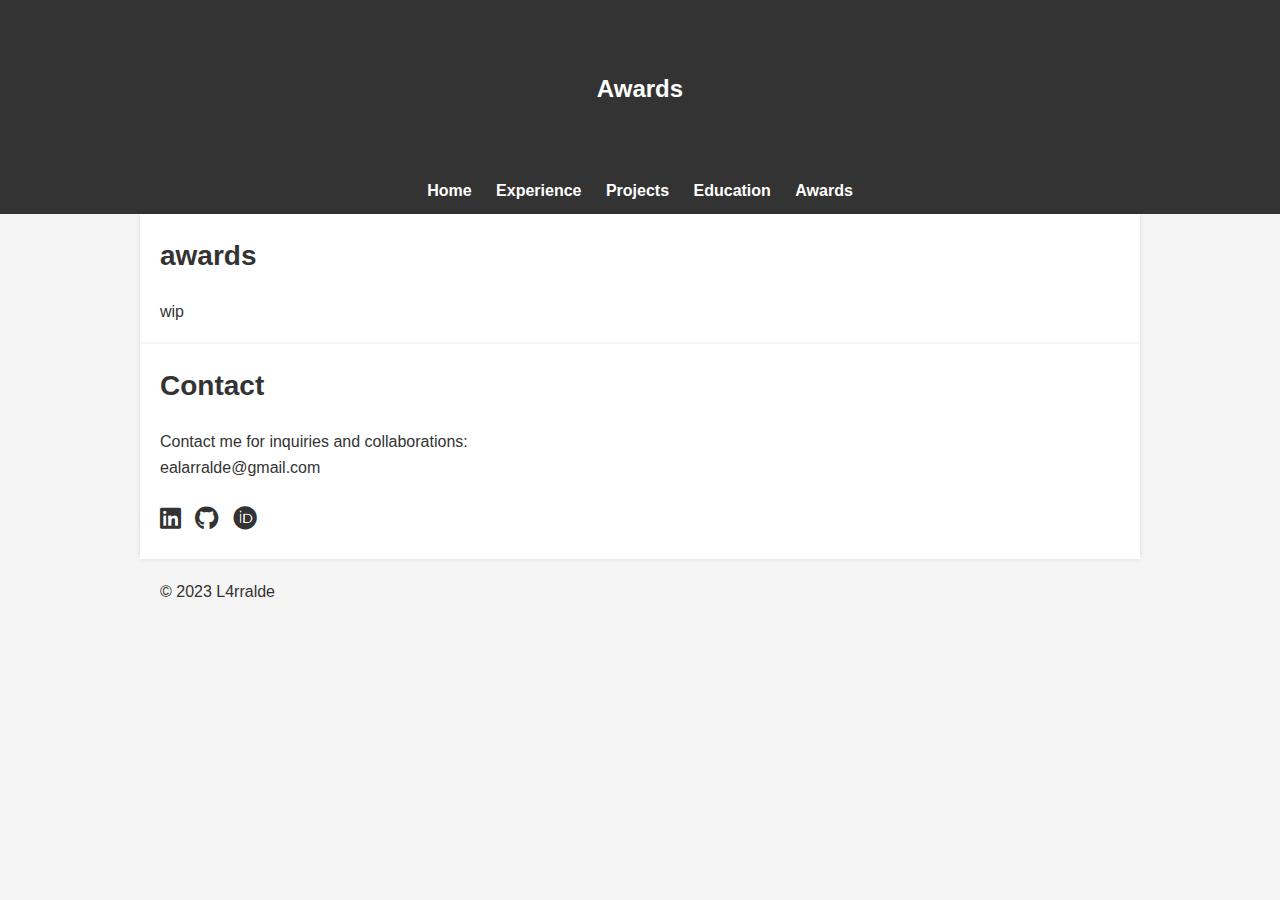
==== awards.html @ 3cc95f08 "Starting update of portfolio" ====
<!DOCTYPE html>
<html lang="en">
<head>
    <meta charset="UTF-8">
    <meta name="viewport" content="width=device-width, initial-scale=1.0">
    <title>Your Name - Portfolio</title>
    <link rel="stylesheet" href="css/style.css">
	<link rel="stylesheet" href="https://cdnjs.cloudflare.com/ajax/libs/font-awesome/5.15.3/css/all.min.css">
</head>
<body>
    <!-- Navigation and Header Section -->
    <header>
        <div class="container">
            <h2>Awards</h2>
        </div>
    </header>
    <nav class="navbar">
		<div class="nav-container">
			<ul>
				<li><a href="index.html">Home</a></li>
                <li><a href="experience.html">Experience</a></li>
				<li><a href="projects.html">Projects</a></li>
				<li><a href="education.html">Education</a></li>
				<li><a href="awards.html">Awards</a></li>
			</ul>
		</div>
	</nav>

    <section id="awards" class="container">
        <h2>awards</h2>
        <p>wip</p>
    </section>

    <section id="contact" class="container">
        <h2>Contact</h2>
        <p>Contact me for inquiries and collaborations:</p>
		<p>ealarralde@gmail.com</p>

        <!-- Social Media Links -->
        <div class="social-media">
            <a href="https://www.linkedin.com/in/emmanuel-l-949856129/" target="_blank"><i class="fab fa-linkedin"></i></a>
            <a href="https://github.com/L4rralde" target="_blank"><i class="fab fa-github"></i></a>
			<a href="https://orcid.org/0009-0009-0938-3603" target="_blank"><i class="fab fa-orcid"></i></a>
            <!-- Add more social media icons and links as needed -->
        </div>
    </section>
    <footer>
        <div class="container">
            <p>&copy; 2023 L4rralde</p>
        </div>
    </footer>
</body>
</html>
---- css/style.css ----
/* Reset some default styles */
body, h1, h2, h3, p, ul, li {
    margin: 0;
    padding: 0;
}

/* Basic styling */
body {
    font-family: Arial, sans-serif;
    background-color: #f5f5f5;
    color: #333;
    line-height: 1.6;
}

.container {
    max-width: 960px;
    margin: 0 auto;
    padding: 20px;
}

.navbar {
    background-color: #333;
    color: #fff;
    text-align: center;
}

.nav-container {
    max-width: 960px;
    margin: 0 auto;
    padding: 10px 0;
}

.navbar ul {
    list-style: none;
}

.navbar ul li {
    display: inline;
    margin-right: 20px;
}

.navbar ul li:last-child {
    margin-right: 0;
}

.navbar a {
    text-decoration: none;
    color: #fff;
    font-weight: bold;
}

.navbar a:hover {
    color: #ffcc00; /* Change the color on hover */
}

header {
    background-color: #333;
    color: #fff;
    text-align: center;
    padding: 40px 0;
}

header h1 {
    font-size: 36px;
}

header h2 {
    font-size: 24px;
    margin-top: 10px;
}

section {
    background-color: #fff;
    padding: 40px;
    margin: 20px 0;
    box-shadow: 0 0 5px rgba(0, 0, 0, 0.1);
}

section h2 {
    font-size: 28px;
    margin-bottom: 20px;
}

section p {
    font-size: 16px;
    line-height: 1.6;
}

.portfolio-item {
    margin-bottom: 40px;
}

.portfolio-item img {
    max-width: 100%;
    height: auto;
}

.social-media {
    margin-top: 20px;
}

.social-media a {
    font-size: 24px;
    margin-right: 10px;
    text-decoration: none;
    color: #333;
}

.social-media a:hover {
    color: #0077B5; /* Change the color on hover (e.g., for LinkedIn) */
}
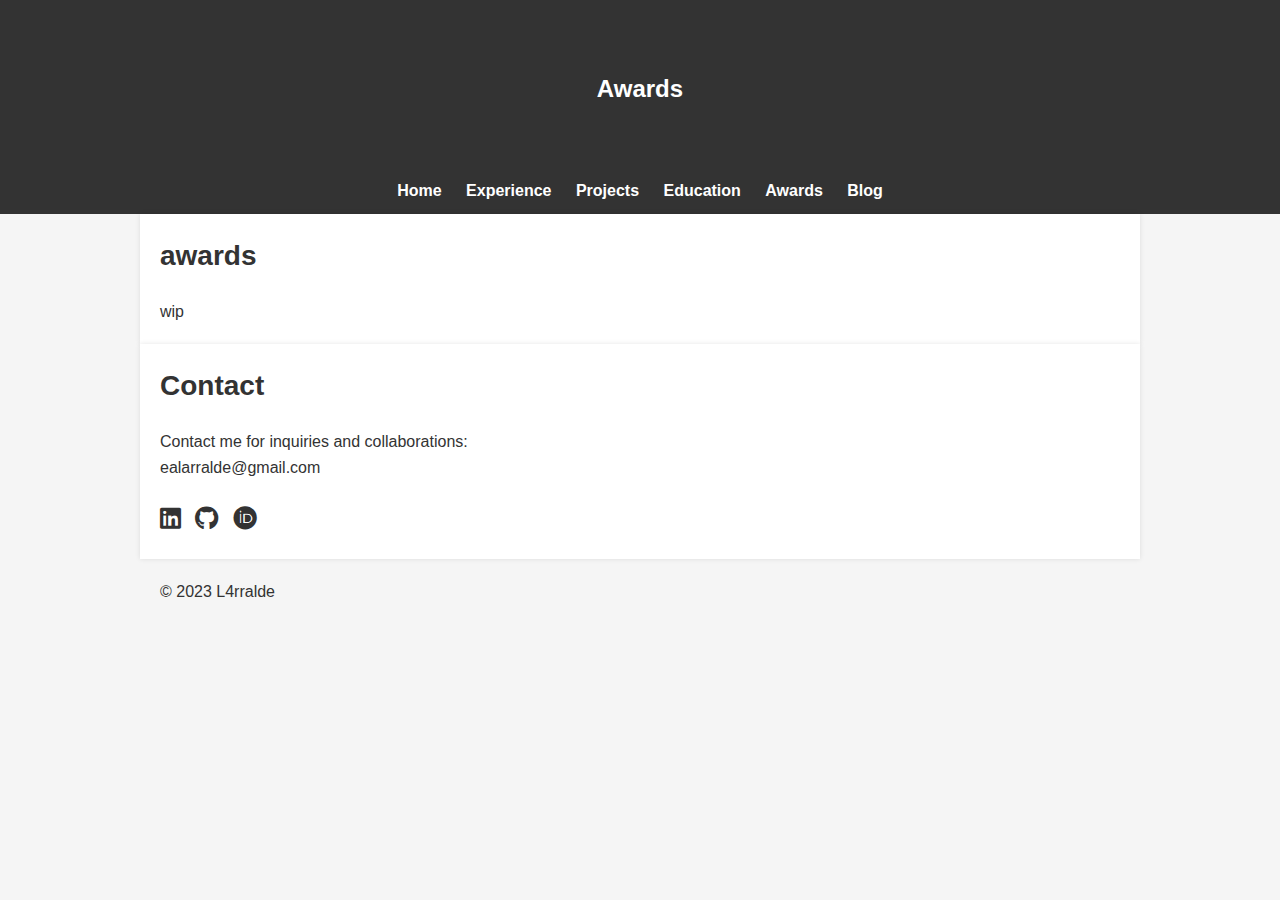
==== commit 662e4129: "sep 10th checkpoint" ====
--- a/awards.html
+++ b/awards.html
@@ -3,7 +3,7 @@
 <head>
     <meta charset="UTF-8">
     <meta name="viewport" content="width=device-width, initial-scale=1.0">
-    <title>Your Name - Portfolio</title>
+    <title>Emmanuel Larralde</title>
     <link rel="stylesheet" href="css/style.css">
 	<link rel="stylesheet" href="https://cdnjs.cloudflare.com/ajax/libs/font-awesome/5.15.3/css/all.min.css">
 </head>
@@ -22,6 +22,7 @@
 				<li><a href="projects.html">Projects</a></li>
 				<li><a href="education.html">Education</a></li>
 				<li><a href="awards.html">Awards</a></li>
+                <li><a href="blog.html">Blog</a></li>
 			</ul>
 		</div>
 	</nav>
--- a/css/style.css
+++ b/css/style.css
@@ -108,4 +108,17 @@
 
 .social-media a:hover {
     color: #0077B5; /* Change the color on hover (e.g., for LinkedIn) */
+}
+
+.fig {
+    display: block;
+    margin-left: auto;
+    margin-right: auto;
+    width: 40%;
+}
+
+.video-container {
+    display: flex;
+    justify-content: center;
+    align-items: center;
 }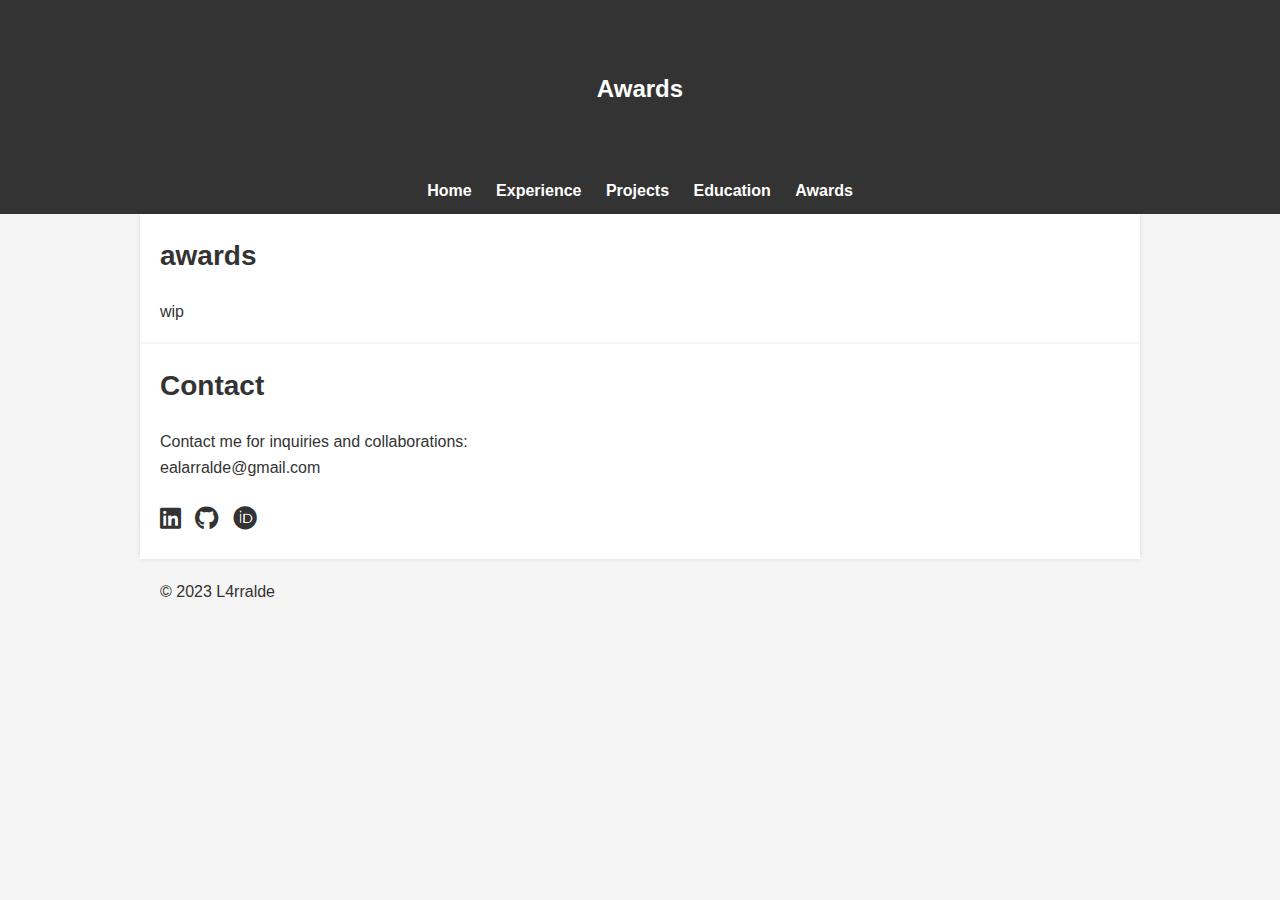
==== commit ec4c2380: "Removing blog" ====
--- a/awards.html
+++ b/awards.html
@@ -22,7 +22,6 @@
 				<li><a href="projects.html">Projects</a></li>
 				<li><a href="education.html">Education</a></li>
 				<li><a href="awards.html">Awards</a></li>
-                <li><a href="blog.html">Blog</a></li>
 			</ul>
 		</div>
 	</nav>
--- a/css/style.css
+++ b/css/style.css
@@ -117,6 +117,13 @@
     width: 40%;
 }
 
+.large_fig {
+    display: block;
+    margin-left: auto;
+    margin-right: auto;
+    width: 70%;
+}
+
 .video-container {
     display: flex;
     justify-content: center;
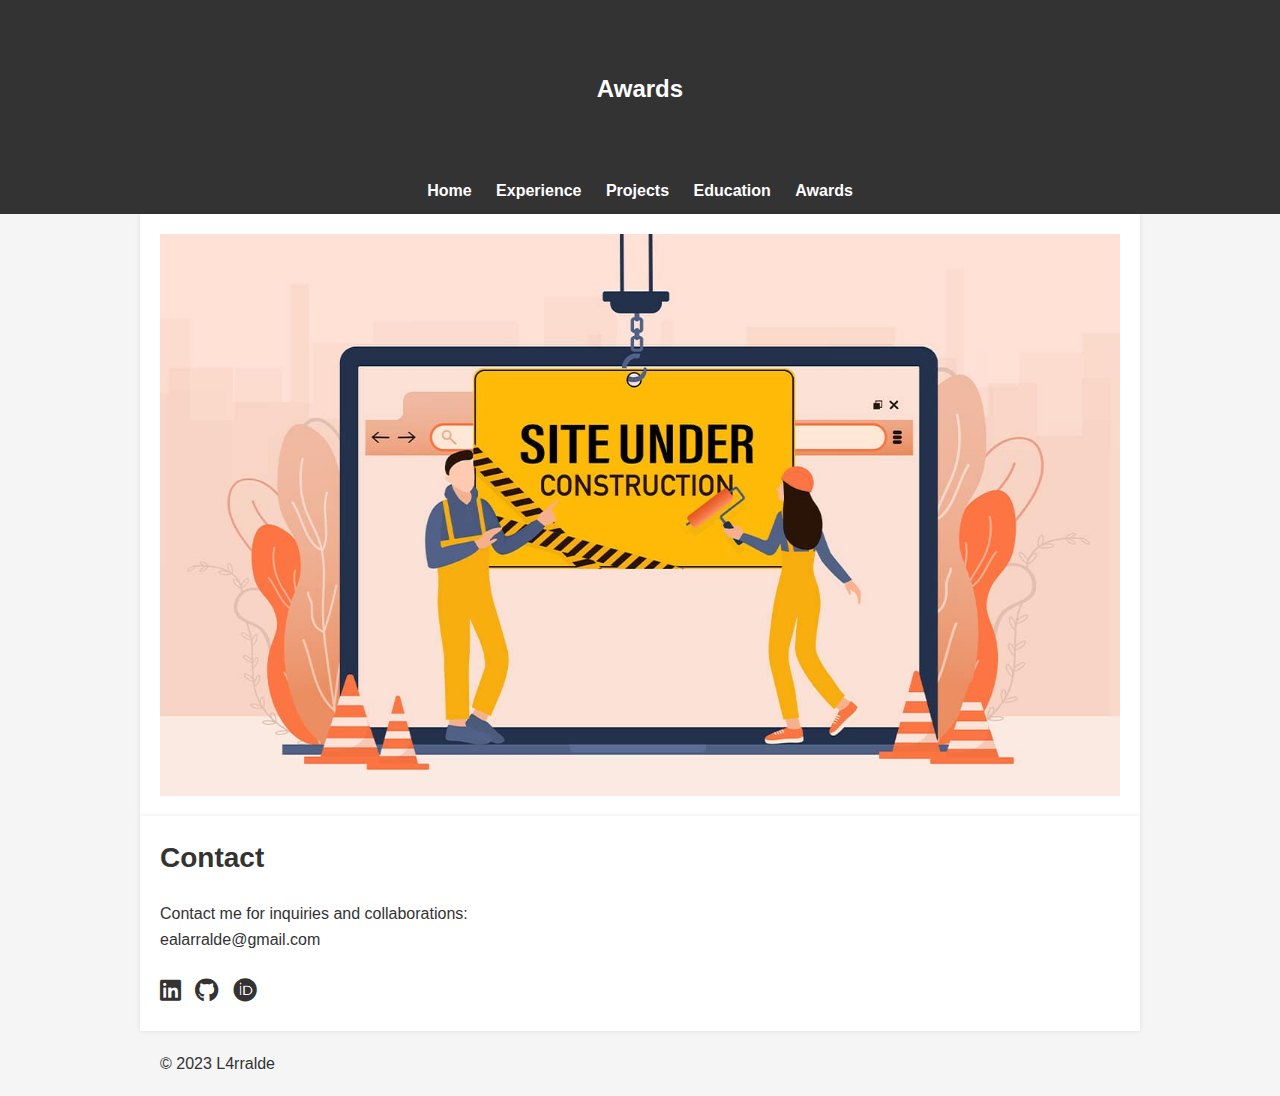
==== commit b13b8492: "Replaced WIP with images" ====
--- a/awards.html
+++ b/awards.html
@@ -26,10 +26,16 @@
 		</div>
 	</nav>
 
+    <section id="coming_soon" class="container">
+        <img src="images/coming_soon.jpg" alt="coming_soon" class="block_img">
+    </section>
+
+    <!--
     <section id="awards" class="container">
         <h2>awards</h2>
         <p>wip</p>
     </section>
+    -->
 
     <section id="contact" class="container">
         <h2>Contact</h2>
--- a/css/style.css
+++ b/css/style.css
@@ -124,6 +124,13 @@
     width: 70%;
 }
 
+.block_img {
+    display: block;
+    margin-left: auto;
+    margin-right: auto;
+    width: 100%;
+}
+
 .video-container {
     display: flex;
     justify-content: center;
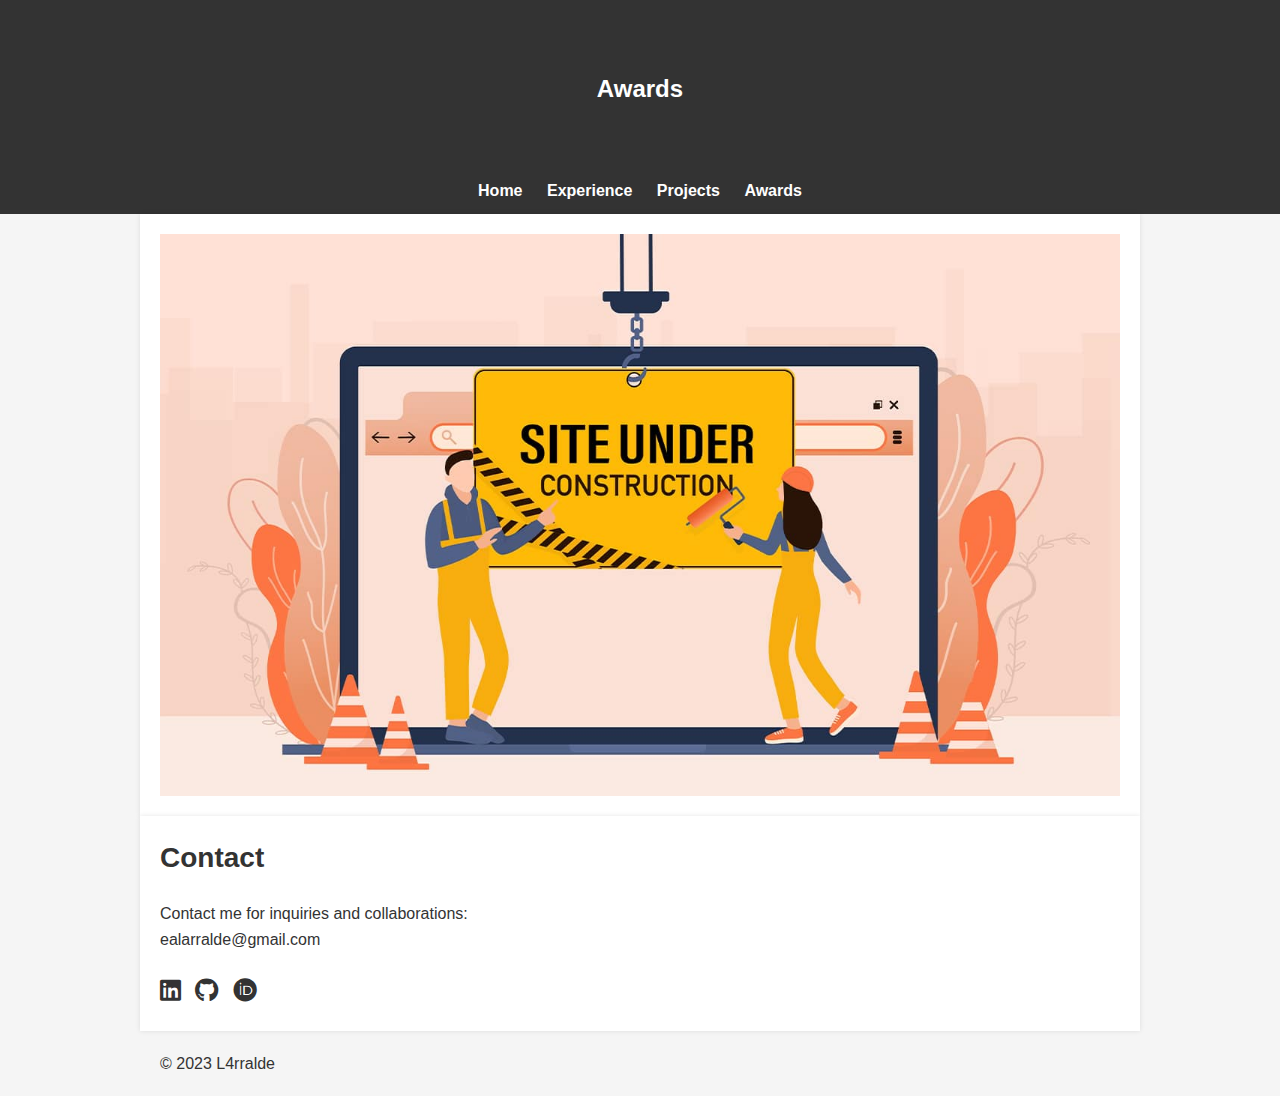
==== commit 3d6f437c: "Hiding education page" ====
--- a/awards.html
+++ b/awards.html
@@ -20,7 +20,9 @@
 				<li><a href="index.html">Home</a></li>
                 <li><a href="experience.html">Experience</a></li>
 				<li><a href="projects.html">Projects</a></li>
+                <!--
 				<li><a href="education.html">Education</a></li>
+                -->
 				<li><a href="awards.html">Awards</a></li>
 			</ul>
 		</div>
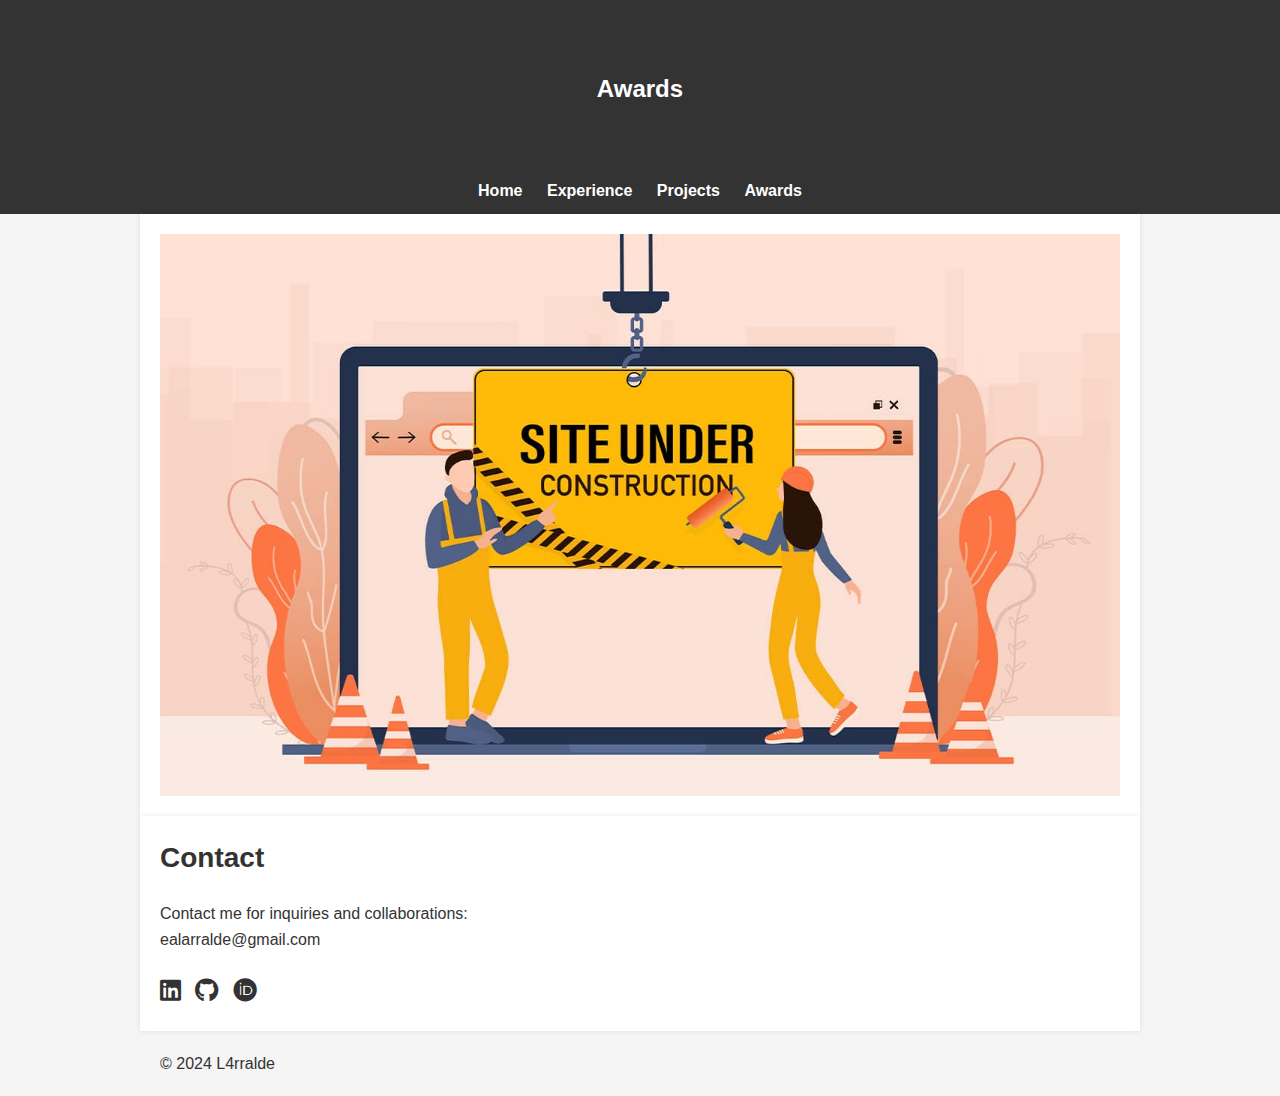
==== commit 437b620c: "2024 update" ====
--- a/awards.html
+++ b/awards.html
@@ -54,7 +54,7 @@
     </section>
     <footer>
         <div class="container">
-            <p>&copy; 2023 L4rralde</p>
+            <p>&copy; 2024 L4rralde</p>
         </div>
     </footer>
 </body>
--- a/css/style.css
+++ b/css/style.css
@@ -135,4 +135,61 @@
     display: flex;
     justify-content: center;
     align-items: center;
-}+}
+
+.box {
+    margin: auto;
+    border-bottom: 10px solid #ff5e5e;
+    border-bottom-left-radius: 10px;
+    border-bottom-right-radius: 10px;
+}
+.box h2 {
+    color: #fff;
+    background: #ff5e5e;
+    padding: 10px 20px;
+    font-size: 16px;
+    font-weight: 700;
+    border-top-left-radius: 10px;
+    border-top-right-radius: 10px;
+}
+.box ul {
+    position: relative;
+    background: #fff;
+}
+.box ul:hover li {
+    opacity: 0.2;
+}
+.box ul li {
+    list-style: none;
+    padding: 5px;
+    width: 100%;
+    background: #fff;
+    box-shadow: 0 5px 25px rgba(0, 0, 0, 0.1);
+    transition: transform 0.5s;
+}
+.box ul li:hover {
+    transform: scale(1.1);
+    z-index: 5;
+    background: #ff5e5e;
+    box-shadow: 0 5px 25px rgba(0, 0, 0, 0.2);
+    color: #fff;
+    opacity: 1;
+}
+.box ul li span {
+    width: 20px;
+    height: 20px;
+    text-align: center;
+    line-height: 20px;
+    background: #ff5e5e;
+    color: #fff;
+    display: inline-block;
+    border-radius: 50%;
+    margin-right: 10px;
+    font-size: 10px;
+    font-weight: 600;
+    transform: translateY(-2px);
+}
+.box ul li:hover span {
+    background: #fff;
+    color: #ff5e5e;
+}
